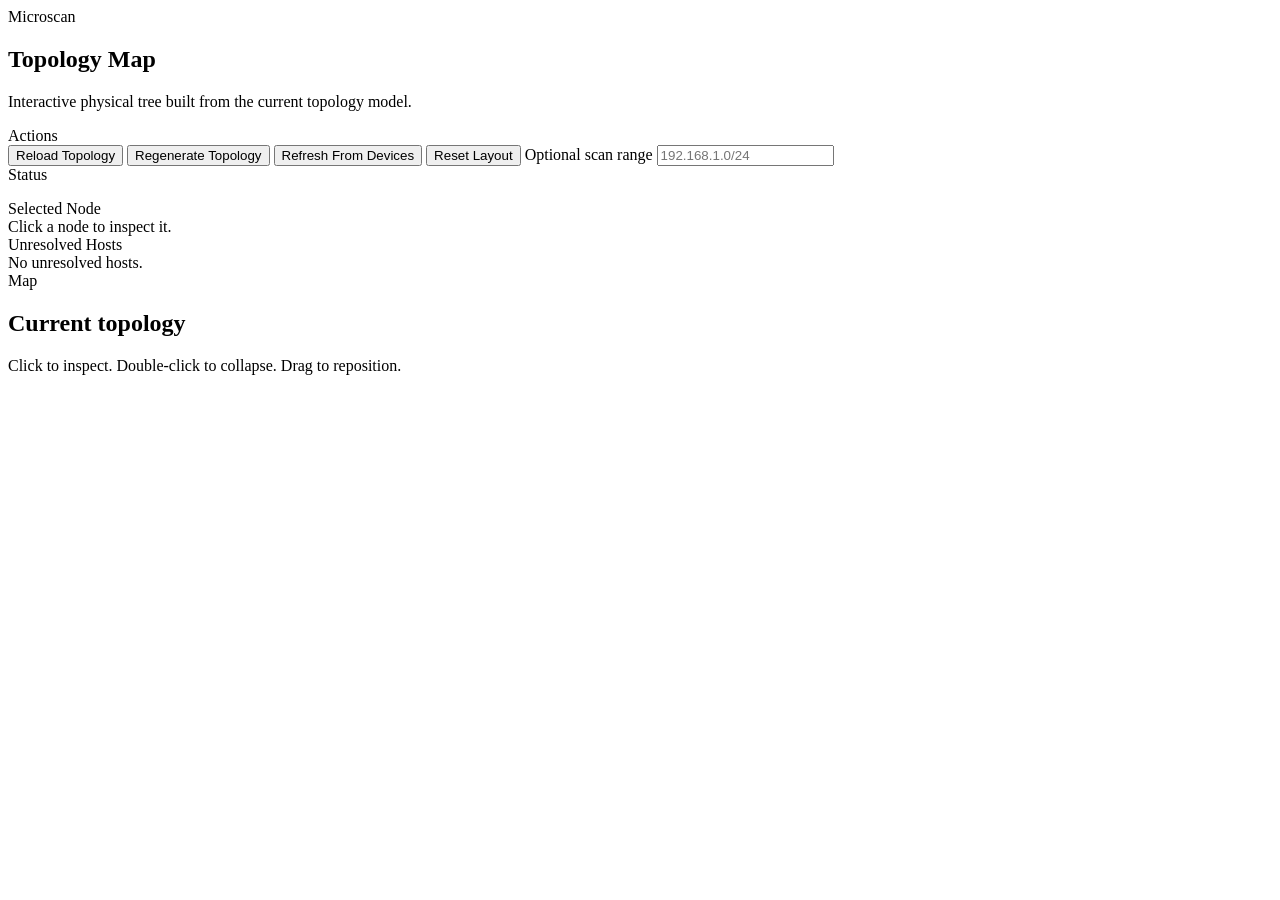
==== web/index.html @ 5aa2bfa3 "Add browser topology viewer with persisted layout Serve a local browser UI from the Phase 2 API serv" ====
<!DOCTYPE html>
<html lang="en">
<head>
  <meta charset="utf-8">
  <meta name="viewport" content="width=device-width, initial-scale=1">
  <title>Microscan Topology</title>
  <link rel="stylesheet" href="/styles.css">
</head>
<body>
  <div class="shell">
    <aside class="sidebar">
      <div class="brand">
        <div class="eyebrow">Microscan</div>
        <h1>Topology Map</h1>
        <p class="lede">Interactive physical tree built from the current topology model.</p>
      </div>

      <section class="panel actions">
        <div class="panel-title">Actions</div>
        <button id="refresh-topology" type="button">Reload Topology</button>
        <button id="generate-topology" type="button">Regenerate Topology</button>
        <button id="scan-network" type="button">Refresh From Devices</button>
        <button id="reset-layout" type="button">Reset Layout</button>
        <label class="field">
          <span>Optional scan range</span>
          <input id="scan-range" type="text" placeholder="192.168.1.0/24">
        </label>
      </section>

      <section class="panel status">
        <div class="panel-title">Status</div>
        <dl id="status-grid" class="status-grid"></dl>
      </section>

      <section class="panel details">
        <div class="panel-title">Selected Node</div>
        <div id="node-details" class="details-body">Click a node to inspect it.</div>
      </section>

      <section class="panel unresolved">
        <div class="panel-title">Unresolved Hosts</div>
        <div id="unresolved-hosts" class="unresolved-list">No unresolved hosts.</div>
      </section>
    </aside>

    <main class="workspace">
      <div class="workspace-header">
        <div>
          <div class="eyebrow">Map</div>
          <h2 id="map-title">Current topology</h2>
        </div>
        <div class="hint">Click to inspect. Double-click to collapse. Drag to reposition.</div>
      </div>

      <div id="canvas-wrapper" class="canvas-wrapper">
        <svg id="edge-layer" class="edge-layer"></svg>
        <div id="node-layer" class="node-layer"></div>
      </div>
    </main>
  </div>

  <script src="/app.js"></script>
</body>
</html>
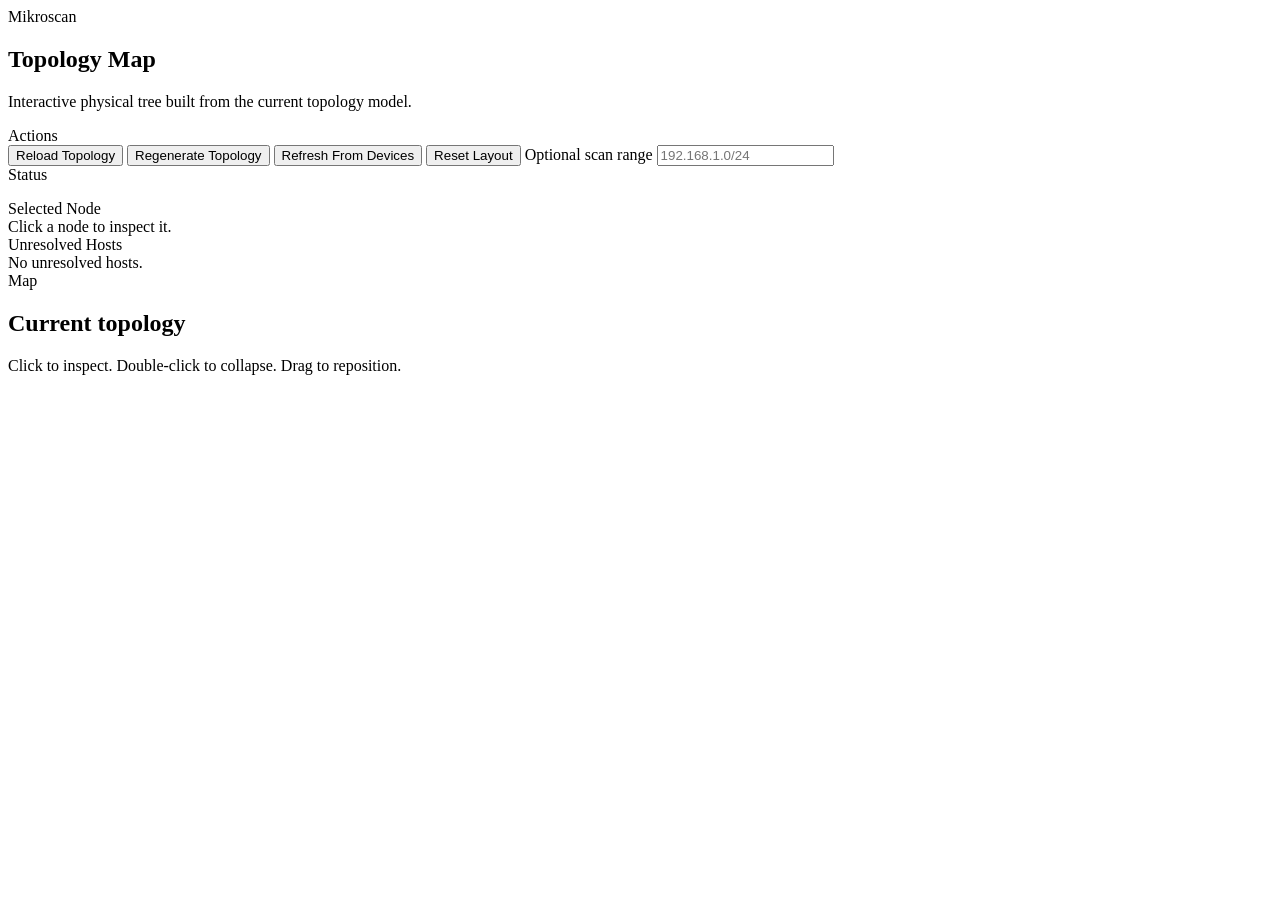
==== commit dbeb2ab0: "Add Mikroscan Home Assistant integration Add a custom Home Assistant integration under custom_compon" ====
--- a/web/index.html
+++ b/web/index.html
@@ -3,14 +3,14 @@
 <head>
   <meta charset="utf-8">
   <meta name="viewport" content="width=device-width, initial-scale=1">
-  <title>Microscan Topology</title>
+  <title>Mikroscan Topology</title>
   <link rel="stylesheet" href="/styles.css">
 </head>
 <body>
   <div class="shell">
     <aside class="sidebar">
       <div class="brand">
-        <div class="eyebrow">Microscan</div>
+        <div class="eyebrow">Mikroscan</div>
         <h1>Topology Map</h1>
         <p class="lede">Interactive physical tree built from the current topology model.</p>
       </div>
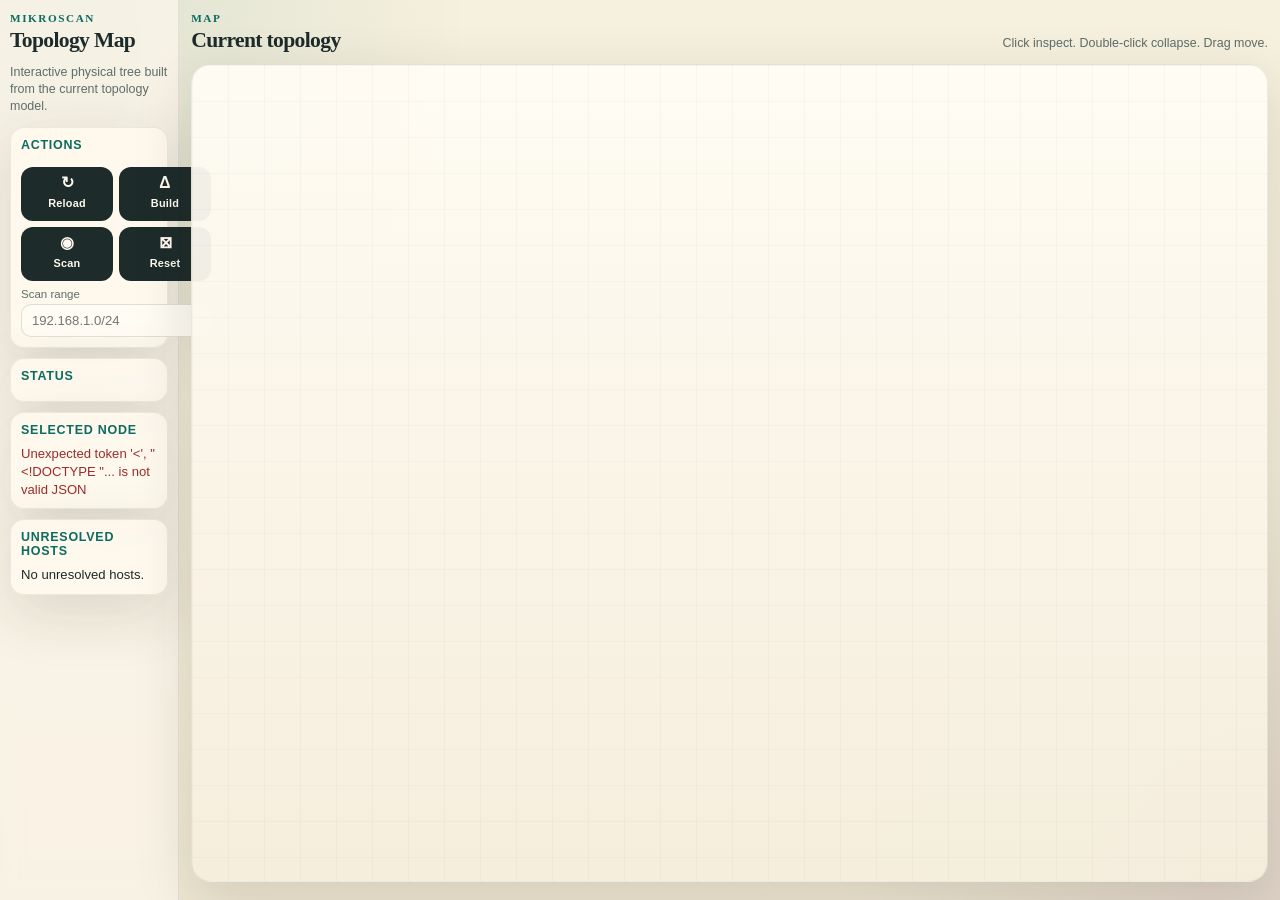
==== commit 9ed96fc4: "Compact topology UI layout Reduce the size of topology nodes and tighten the spacing in both the sta" ====
--- a/web/index.html
+++ b/web/index.html
@@ -4,7 +4,7 @@
   <meta charset="utf-8">
   <meta name="viewport" content="width=device-width, initial-scale=1">
   <title>Mikroscan Topology</title>
-  <link rel="stylesheet" href="/styles.css">
+  <link rel="stylesheet" href="styles.css">
 </head>
 <body>
   <div class="shell">
@@ -17,12 +17,26 @@
 
       <section class="panel actions">
         <div class="panel-title">Actions</div>
-        <button id="refresh-topology" type="button">Reload Topology</button>
-        <button id="generate-topology" type="button">Regenerate Topology</button>
-        <button id="scan-network" type="button">Refresh From Devices</button>
-        <button id="reset-layout" type="button">Reset Layout</button>
+        <div class="action-grid">
+          <button id="refresh-topology" class="icon-button" type="button" title="Reload topology" aria-label="Reload topology">
+            <span class="icon" aria-hidden="true">&#8635;</span>
+            <span class="button-label">Reload</span>
+          </button>
+          <button id="generate-topology" class="icon-button" type="button" title="Regenerate topology" aria-label="Regenerate topology">
+            <span class="icon" aria-hidden="true">&#916;</span>
+            <span class="button-label">Build</span>
+          </button>
+          <button id="scan-network" class="icon-button" type="button" title="Refresh from devices" aria-label="Refresh from devices">
+            <span class="icon" aria-hidden="true">&#9673;</span>
+            <span class="button-label">Scan</span>
+          </button>
+          <button id="reset-layout" class="icon-button" type="button" title="Reset layout" aria-label="Reset layout">
+            <span class="icon" aria-hidden="true">&#8864;</span>
+            <span class="button-label">Reset</span>
+          </button>
+        </div>
         <label class="field">
-          <span>Optional scan range</span>
+          <span>Scan range</span>
           <input id="scan-range" type="text" placeholder="192.168.1.0/24">
         </label>
       </section>
@@ -49,7 +63,7 @@
           <div class="eyebrow">Map</div>
           <h2 id="map-title">Current topology</h2>
         </div>
-        <div class="hint">Click to inspect. Double-click to collapse. Drag to reposition.</div>
+        <div class="hint">Click inspect. Double-click collapse. Drag move.</div>
       </div>
 
       <div id="canvas-wrapper" class="canvas-wrapper">
@@ -59,6 +73,6 @@
     </main>
   </div>
 
-  <script src="/app.js"></script>
+  <script src="app.js"></script>
 </body>
 </html>
--- a/web/styles.css
+++ b/web/styles.css
@@ -0,0 +1,364 @@
+:root {
+  --bg: #efe7d2;
+  --paper: rgba(255, 250, 238, 0.88);
+  --ink: #1d2b2a;
+  --muted: #5d6d68;
+  --line: rgba(29, 43, 42, 0.18);
+  --accent: #0d6b60;
+  --accent-soft: rgba(13, 107, 96, 0.12);
+  --device: #1b5e7a;
+  --interface: #8a4f21;
+  --host: #436b24;
+  --segment: #6b3f78;
+  --danger: #9b2c2c;
+  --shadow: 0 18px 60px rgba(33, 32, 27, 0.14);
+}
+
+* {
+  box-sizing: border-box;
+}
+
+html,
+body {
+  margin: 0;
+  min-height: 100%;
+  background:
+    radial-gradient(circle at top left, rgba(13, 107, 96, 0.12), transparent 30%),
+    radial-gradient(circle at bottom right, rgba(107, 63, 120, 0.12), transparent 28%),
+    linear-gradient(180deg, #f6f0de 0%, #efe7d2 100%);
+  color: var(--ink);
+  font-family: Georgia, "Times New Roman", serif;
+}
+
+body {
+  min-height: 100vh;
+}
+
+.shell {
+  display: grid;
+  grid-template-columns: clamp(160px, 14vw, 220px) minmax(0, 1fr);
+  min-height: 100vh;
+}
+
+.sidebar {
+  padding: 12px 10px;
+  border-right: 1px solid rgba(29, 43, 42, 0.08);
+  background: rgba(250, 245, 234, 0.82);
+  backdrop-filter: blur(10px);
+}
+
+.workspace {
+  padding: 12px;
+  min-width: 0;
+}
+
+.brand h1,
+.workspace-header h2 {
+  margin: 0;
+  font-size: 1.35rem;
+  line-height: 1;
+  letter-spacing: -0.03em;
+}
+
+.lede,
+.hint,
+.panel,
+.status-grid,
+.details-body,
+.unresolved-list,
+button,
+input {
+  font-family: "Trebuchet MS", "Lucida Sans Unicode", "Lucida Grande", sans-serif;
+}
+
+.eyebrow {
+  margin-bottom: 6px;
+  color: var(--accent);
+  font-size: 0.7rem;
+  font-weight: 700;
+  text-transform: uppercase;
+  letter-spacing: 0.14em;
+}
+
+.lede,
+.hint {
+  color: var(--muted);
+  line-height: 1.35;
+  font-size: 0.78rem;
+}
+
+.panel {
+  margin-top: 10px;
+  padding: 10px;
+  background: var(--paper);
+  border: 1px solid rgba(29, 43, 42, 0.08);
+  border-radius: 14px;
+  box-shadow: var(--shadow);
+}
+
+.panel-title {
+  margin-bottom: 8px;
+  font-size: 0.78rem;
+  font-weight: 700;
+  color: var(--accent);
+  letter-spacing: 0.06em;
+  text-transform: uppercase;
+}
+
+.actions {
+  display: grid;
+  gap: 7px;
+}
+
+.action-grid {
+  display: grid;
+  grid-template-columns: repeat(2, minmax(0, 1fr));
+  gap: 6px;
+}
+
+button {
+  border: 0;
+  border-radius: 12px;
+  padding: 8px 10px;
+  background: var(--ink);
+  color: #fff9f0;
+  font-size: 0.76rem;
+  font-weight: 700;
+  cursor: pointer;
+  transition: transform 120ms ease, opacity 120ms ease, background 120ms ease;
+}
+
+.icon-button {
+  display: inline-grid;
+  justify-items: center;
+  gap: 3px;
+  min-height: 54px;
+  text-align: center;
+}
+
+.icon-button .icon {
+  font-size: 0.98rem;
+  line-height: 1;
+}
+
+.icon-button .button-label {
+  font-size: 0.68rem;
+  letter-spacing: 0.02em;
+}
+
+button:hover {
+  transform: translateY(-1px);
+}
+
+button:disabled {
+  opacity: 0.55;
+  cursor: not-allowed;
+  transform: none;
+}
+
+.field {
+  display: grid;
+  gap: 4px;
+  font-size: 0.72rem;
+  color: var(--muted);
+}
+
+input {
+  border: 1px solid rgba(29, 43, 42, 0.14);
+  border-radius: 10px;
+  padding: 8px 10px;
+  background: rgba(255, 252, 244, 0.92);
+  color: var(--ink);
+  font-size: 0.82rem;
+}
+
+.status-grid {
+  display: grid;
+  grid-template-columns: max-content 1fr;
+  gap: 6px 10px;
+  margin: 0;
+  font-size: 0.82rem;
+}
+
+.status-grid dt {
+  color: var(--muted);
+  font-weight: 700;
+}
+
+.status-grid dd {
+  margin: 0;
+}
+
+.details-body,
+.unresolved-list {
+  color: var(--ink);
+  line-height: 1.35;
+  font-size: 0.82rem;
+}
+
+.details-body dl {
+  display: grid;
+  grid-template-columns: max-content 1fr;
+  gap: 6px 10px;
+  margin: 0;
+}
+
+.details-body dt {
+  color: var(--muted);
+  font-weight: 700;
+}
+
+.details-body dd {
+  margin: 0;
+  word-break: break-word;
+}
+
+.unresolved-list ul {
+  margin: 0;
+  padding-left: 16px;
+}
+
+.workspace-header {
+  display: flex;
+  justify-content: space-between;
+  align-items: end;
+  gap: 12px;
+  margin-bottom: 12px;
+}
+
+.canvas-wrapper {
+  position: relative;
+  overflow: auto;
+  height: calc(100vh - 82px);
+  border: 1px solid rgba(29, 43, 42, 0.08);
+  border-radius: 20px;
+  background:
+    linear-gradient(90deg, rgba(29, 43, 42, 0.03) 1px, transparent 1px),
+    linear-gradient(rgba(29, 43, 42, 0.03) 1px, transparent 1px),
+    linear-gradient(180deg, rgba(255, 252, 244, 0.95), rgba(245, 238, 221, 0.95));
+  background-size: 36px 36px, 36px 36px, auto;
+  box-shadow: var(--shadow);
+}
+
+.edge-layer,
+.node-layer {
+  position: absolute;
+  inset: 0;
+}
+
+.edge-layer {
+  overflow: visible;
+  pointer-events: none;
+}
+
+.edge-line {
+  stroke: var(--line);
+  stroke-width: 2;
+  fill: none;
+}
+
+.node-layer {
+  pointer-events: none;
+}
+
+.topology-node {
+  position: absolute;
+  min-width: 132px;
+  max-width: 190px;
+  padding: 7px 9px;
+  border-radius: 12px;
+  border: 1px solid rgba(29, 43, 42, 0.08);
+  background: rgba(255, 251, 242, 0.94);
+  box-shadow: 0 7px 20px rgba(29, 43, 42, 0.1);
+  cursor: grab;
+  pointer-events: auto;
+  user-select: none;
+}
+
+.topology-node.selected {
+  outline: 2px solid rgba(13, 107, 96, 0.24);
+}
+
+.topology-node.collapsed {
+  opacity: 0.84;
+}
+
+.topology-node.device {
+  border-left: 6px solid var(--device);
+}
+
+.topology-node.interface {
+  border-left: 6px solid var(--interface);
+}
+
+.topology-node.host {
+  border-left: 6px solid var(--host);
+}
+
+.topology-node.segment {
+  border-left: 6px solid var(--segment);
+}
+
+.node-kind {
+  margin-bottom: 2px;
+  color: var(--muted);
+  font-size: 0.6rem;
+  font-weight: 700;
+  text-transform: uppercase;
+  letter-spacing: 0.09em;
+}
+
+.node-label {
+  font-size: 0.8rem;
+  font-weight: 700;
+  line-height: 1.2;
+  word-break: break-word;
+}
+
+.node-meta {
+  margin-top: 4px;
+  color: var(--muted);
+  font-size: 0.68rem;
+  line-height: 1.2;
+  word-break: break-word;
+}
+
+.pill {
+  display: inline-flex;
+  align-items: center;
+  margin: 3px 5px 0 0;
+  padding: 2px 6px;
+  border-radius: 999px;
+  background: var(--accent-soft);
+  color: var(--accent);
+  font-size: 0.64rem;
+  font-weight: 700;
+}
+
+.error {
+  color: var(--danger);
+}
+
+@media (max-width: 1080px) {
+  .shell {
+    grid-template-columns: 1fr;
+  }
+
+  .sidebar {
+    border-right: 0;
+    border-bottom: 1px solid rgba(29, 43, 42, 0.08);
+  }
+
+  .workspace {
+    padding-top: 18px;
+  }
+
+  .workspace-header {
+    flex-direction: column;
+    align-items: start;
+  }
+
+  .canvas-wrapper {
+    height: 72vh;
+  }
+}
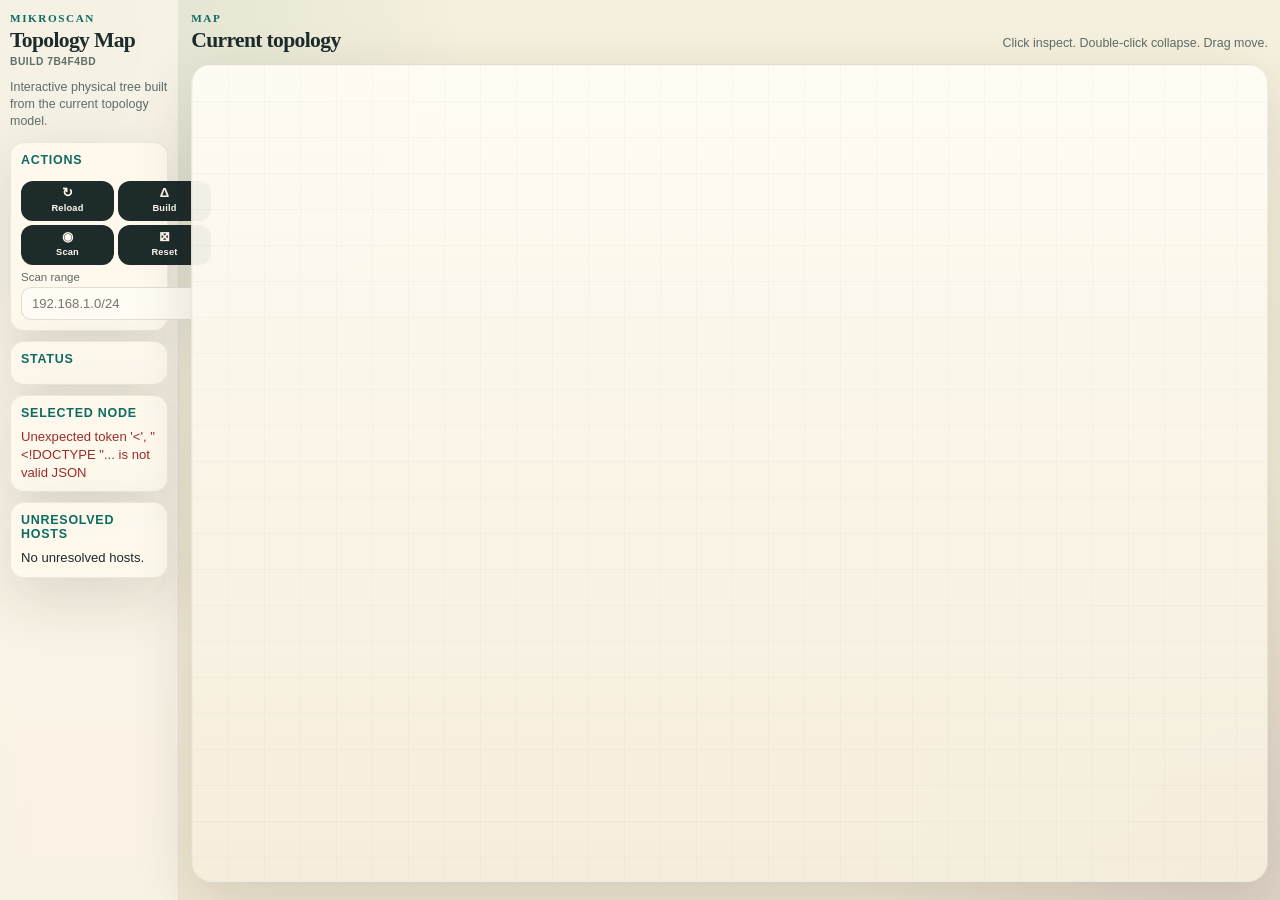
==== commit 9a2ccd82: "Show bundled UI build id Display the previous commit id under the topology title in both the standal" ====
--- a/web/index.html
+++ b/web/index.html
@@ -12,6 +12,7 @@
       <div class="brand">
         <div class="eyebrow">Mikroscan</div>
         <h1>Topology Map</h1>
+        <div class="build-id">build 7b4f4bd</div>
         <p class="lede">Interactive physical tree built from the current topology model.</p>
       </div>
 
--- a/web/styles.css
+++ b/web/styles.css
@@ -60,6 +60,16 @@
   letter-spacing: -0.03em;
 }
 
+.build-id {
+  margin-top: 4px;
+  color: var(--muted);
+  font-family: "Trebuchet MS", "Lucida Sans Unicode", "Lucida Grande", sans-serif;
+  font-size: 0.64rem;
+  font-weight: 700;
+  letter-spacing: 0.05em;
+  text-transform: uppercase;
+}
+
 .lede,
 .hint,
 .panel,
@@ -107,13 +117,13 @@
 
 .actions {
   display: grid;
-  gap: 7px;
+  gap: 6px;
 }
 
 .action-grid {
   display: grid;
   grid-template-columns: repeat(2, minmax(0, 1fr));
-  gap: 6px;
+  gap: 4px;
 }
 
 button {
@@ -131,19 +141,21 @@
 .icon-button {
   display: inline-grid;
   justify-items: center;
-  gap: 3px;
-  min-height: 54px;
+  gap: 2px;
+  min-height: 40px;
+  padding: 5px 6px;
   text-align: center;
 }
 
 .icon-button .icon {
-  font-size: 0.98rem;
+  font-size: 0.82rem;
   line-height: 1;
 }
 
 .icon-button .button-label {
-  font-size: 0.68rem;
+  font-size: 0.58rem;
   letter-spacing: 0.02em;
+  line-height: 1;
 }
 
 button:hover {
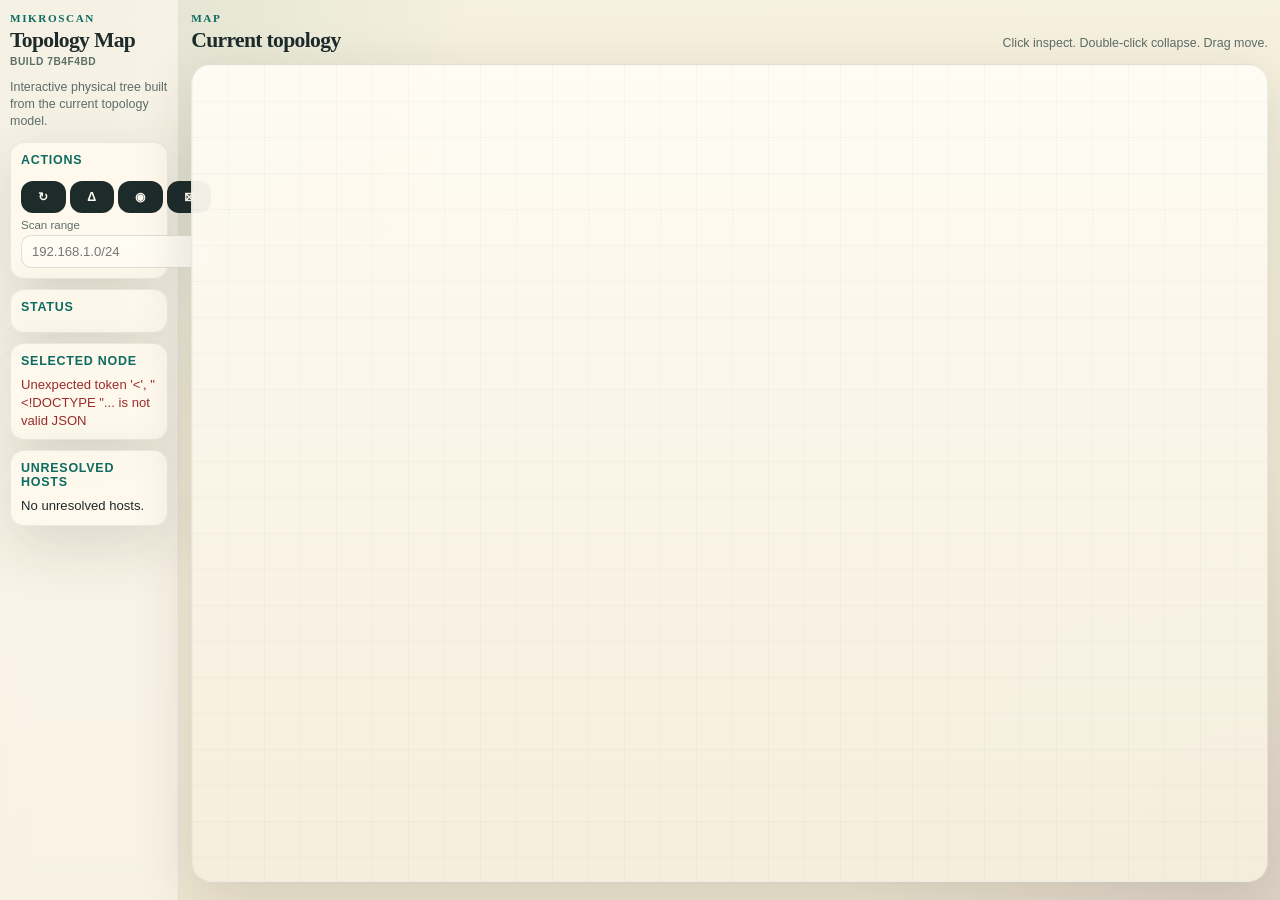
==== commit bb5b328b: "Compress sidebar action buttons Switch the standalone and add-on sidebar controls to compact icon-on" ====
--- a/web/index.html
+++ b/web/index.html
@@ -21,19 +21,15 @@
         <div class="action-grid">
           <button id="refresh-topology" class="icon-button" type="button" title="Reload topology" aria-label="Reload topology">
             <span class="icon" aria-hidden="true">&#8635;</span>
-            <span class="button-label">Reload</span>
           </button>
           <button id="generate-topology" class="icon-button" type="button" title="Regenerate topology" aria-label="Regenerate topology">
             <span class="icon" aria-hidden="true">&#916;</span>
-            <span class="button-label">Build</span>
           </button>
           <button id="scan-network" class="icon-button" type="button" title="Refresh from devices" aria-label="Refresh from devices">
             <span class="icon" aria-hidden="true">&#9673;</span>
-            <span class="button-label">Scan</span>
           </button>
           <button id="reset-layout" class="icon-button" type="button" title="Reset layout" aria-label="Reset layout">
             <span class="icon" aria-hidden="true">&#8864;</span>
-            <span class="button-label">Reset</span>
           </button>
         </div>
         <label class="field">
--- a/web/styles.css
+++ b/web/styles.css
@@ -122,7 +122,7 @@
 
 .action-grid {
   display: grid;
-  grid-template-columns: repeat(2, minmax(0, 1fr));
+  grid-template-columns: repeat(4, minmax(0, 1fr));
   gap: 4px;
 }
 
@@ -139,22 +139,17 @@
 }
 
 .icon-button {
-  display: inline-grid;
+  display: inline-flex;
+  align-items: center;
+  justify-content: center;
   justify-items: center;
-  gap: 2px;
-  min-height: 40px;
-  padding: 5px 6px;
+  min-height: 32px;
+  padding: 4px;
   text-align: center;
 }
 
 .icon-button .icon {
-  font-size: 0.82rem;
-  line-height: 1;
-}
-
-.icon-button .button-label {
-  font-size: 0.58rem;
-  letter-spacing: 0.02em;
+  font-size: 0.78rem;
   line-height: 1;
 }
 
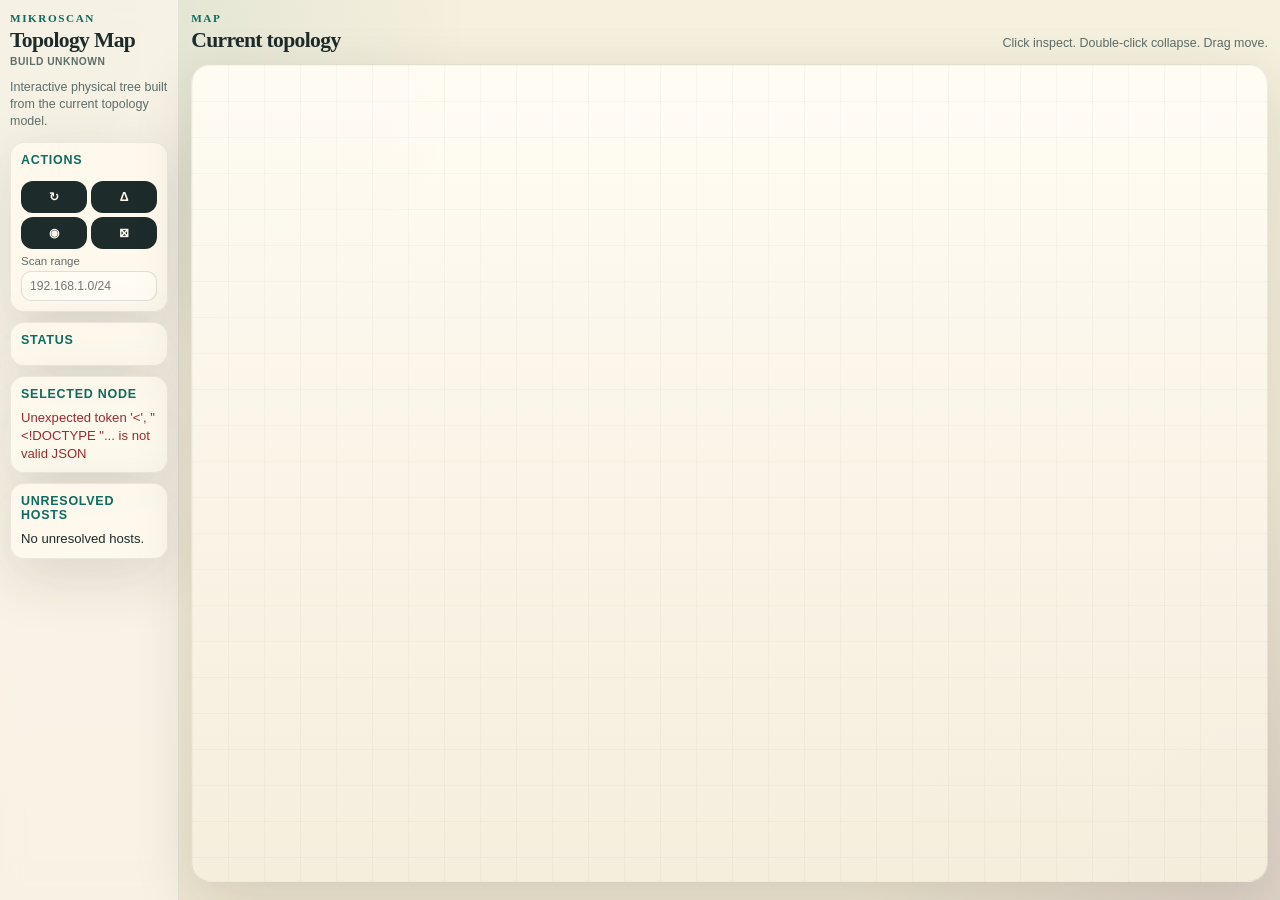
==== commit ccc19ee1: "Automate UI build id updates Replace the hardcoded web build marker with a build id served by the ba" ====
--- a/web/index.html
+++ b/web/index.html
@@ -12,7 +12,7 @@
       <div class="brand">
         <div class="eyebrow">Mikroscan</div>
         <h1>Topology Map</h1>
-        <div class="build-id">build 7b4f4bd</div>
+        <div id="build-id" class="build-id">build unknown</div>
         <p class="lede">Interactive physical tree built from the current topology model.</p>
       </div>
 
--- a/web/styles.css
+++ b/web/styles.css
@@ -118,12 +118,14 @@
 .actions {
   display: grid;
   gap: 6px;
+  width: 100%;
 }
 
 .action-grid {
   display: grid;
-  grid-template-columns: repeat(4, minmax(0, 1fr));
+  grid-template-columns: repeat(2, minmax(0, 1fr));
   gap: 4px;
+  width: 100%;
 }
 
 button {
@@ -168,15 +170,19 @@
   gap: 4px;
   font-size: 0.72rem;
   color: var(--muted);
+  width: 100%;
 }
 
 input {
+  display: block;
+  width: 100%;
+  max-width: 100%;
   border: 1px solid rgba(29, 43, 42, 0.14);
   border-radius: 10px;
-  padding: 8px 10px;
+  padding: 7px 8px;
   background: rgba(255, 252, 244, 0.92);
   color: var(--ink);
-  font-size: 0.82rem;
+  font-size: 0.76rem;
 }
 
 .status-grid {
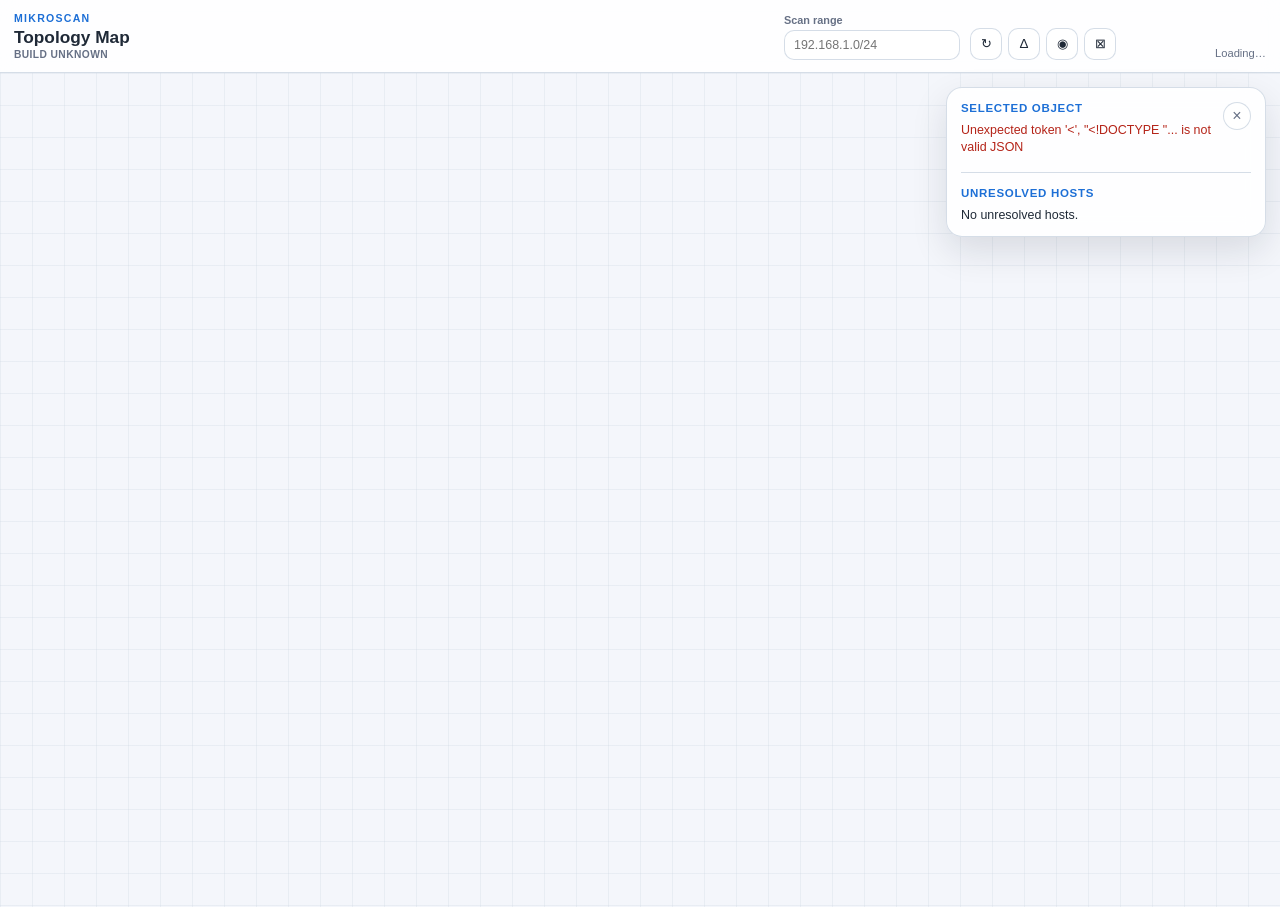
==== commit ba128dec: "Rework topology web presentation Replace the sidebar-heavy topology view with a map-first layout bui" ====
--- a/web/index.html
+++ b/web/index.html
@@ -7,18 +7,21 @@
   <link rel="stylesheet" href="styles.css">
 </head>
 <body>
-  <div class="shell">
-    <aside class="sidebar">
-      <div class="brand">
+  <div class="app-shell">
+    <header class="topbar">
+      <div class="title-block">
         <div class="eyebrow">Mikroscan</div>
-        <h1>Topology Map</h1>
+        <h1 id="map-title">Topology Map</h1>
         <div id="build-id" class="build-id">build unknown</div>
-        <p class="lede">Interactive physical tree built from the current topology model.</p>
       </div>
 
-      <section class="panel actions">
-        <div class="panel-title">Actions</div>
-        <div class="action-grid">
+      <div class="topbar-controls">
+        <label class="scan-field">
+          <span>Scan range</span>
+          <input id="scan-range" type="text" placeholder="192.168.1.0/24">
+        </label>
+
+        <div class="action-row">
           <button id="refresh-topology" class="icon-button" type="button" title="Reload topology" aria-label="Reload topology">
             <span class="icon" aria-hidden="true">&#8635;</span>
           </button>
@@ -32,41 +35,31 @@
             <span class="icon" aria-hidden="true">&#8864;</span>
           </button>
         </div>
-        <label class="field">
-          <span>Scan range</span>
-          <input id="scan-range" type="text" placeholder="192.168.1.0/24">
-        </label>
-      </section>
 
-      <section class="panel status">
-        <div class="panel-title">Status</div>
-        <dl id="status-grid" class="status-grid"></dl>
-      </section>
+        <div id="status-summary" class="status-summary">Loading…</div>
+      </div>
+    </header>
 
-      <section class="panel details">
-        <div class="panel-title">Selected Node</div>
-        <div id="node-details" class="details-body">Click a node to inspect it.</div>
-      </section>
-
-      <section class="panel unresolved">
-        <div class="panel-title">Unresolved Hosts</div>
-        <div id="unresolved-hosts" class="unresolved-list">No unresolved hosts.</div>
-      </section>
-    </aside>
-
-    <main class="workspace">
-      <div class="workspace-header">
-        <div>
-          <div class="eyebrow">Map</div>
-          <h2 id="map-title">Current topology</h2>
-        </div>
-        <div class="hint">Click inspect. Double-click collapse. Drag move.</div>
+    <main class="map-shell">
+      <div id="canvas-wrapper" class="canvas-wrapper">
+        <svg id="edge-layer" class="edge-layer"></svg>
+        <div id="edge-label-layer" class="edge-label-layer"></div>
+        <div id="node-layer" class="node-layer"></div>
       </div>
 
-      <div id="canvas-wrapper" class="canvas-wrapper">
-        <svg id="edge-layer" class="edge-layer"></svg>
-        <div id="node-layer" class="node-layer"></div>
-      </div>
+      <aside id="details-drawer" class="details-drawer">
+        <button id="close-drawer" class="drawer-close" type="button" aria-label="Close details drawer">&times;</button>
+
+        <section class="drawer-section">
+          <div class="drawer-title">Selected Object</div>
+          <div id="node-details" class="details-body">Click a node to inspect it.</div>
+        </section>
+
+        <section class="drawer-section">
+          <div class="drawer-title">Unresolved Hosts</div>
+          <div id="unresolved-hosts" class="unresolved-list">No unresolved hosts.</div>
+        </section>
+      </aside>
     </main>
   </div>
 
--- a/web/styles.css
+++ b/web/styles.css
@@ -1,17 +1,17 @@
 :root {
-  --bg: #efe7d2;
-  --paper: rgba(255, 250, 238, 0.88);
-  --ink: #1d2b2a;
-  --muted: #5d6d68;
-  --line: rgba(29, 43, 42, 0.18);
-  --accent: #0d6b60;
-  --accent-soft: rgba(13, 107, 96, 0.12);
-  --device: #1b5e7a;
-  --interface: #8a4f21;
-  --host: #436b24;
-  --segment: #6b3f78;
-  --danger: #9b2c2c;
-  --shadow: 0 18px 60px rgba(33, 32, 27, 0.14);
+  --app-bg: var(--lovelace-background, #f4f6fb);
+  --surface: var(--card-background-color, rgba(255, 255, 255, 0.96));
+  --surface-strong: var(--ha-card-background, #ffffff);
+  --ink: var(--primary-text-color, #1f2937);
+  --muted: var(--secondary-text-color, #667085);
+  --line: color-mix(in srgb, var(--divider-color, #cfd8e3) 86%, transparent);
+  --accent: var(--primary-color, #1d6fd6);
+  --accent-soft: color-mix(in srgb, var(--primary-color, #1d6fd6) 16%, transparent);
+  --device: #2b6cb0;
+  --host: #4f8a3a;
+  --segment: #7a4ea3;
+  --logical: #b36b00;
+  --shadow: 0 14px 36px rgba(15, 23, 42, 0.12);
 }
 
 * {
@@ -22,191 +22,302 @@
 body {
   margin: 0;
   min-height: 100%;
-  background:
-    radial-gradient(circle at top left, rgba(13, 107, 96, 0.12), transparent 30%),
-    radial-gradient(circle at bottom right, rgba(107, 63, 120, 0.12), transparent 28%),
-    linear-gradient(180deg, #f6f0de 0%, #efe7d2 100%);
+  background: var(--app-bg);
   color: var(--ink);
-  font-family: Georgia, "Times New Roman", serif;
+  font-family: var(
+    --paper-font-body1_-_font-family,
+    "Segoe UI",
+    Roboto,
+    Arial,
+    sans-serif
+  );
 }
 
 body {
   min-height: 100vh;
 }
 
-.shell {
+.app-shell {
   display: grid;
-  grid-template-columns: clamp(160px, 14vw, 220px) minmax(0, 1fr);
+  grid-template-rows: auto minmax(0, 1fr);
   min-height: 100vh;
 }
 
-.sidebar {
-  padding: 12px 10px;
-  border-right: 1px solid rgba(29, 43, 42, 0.08);
-  background: rgba(250, 245, 234, 0.82);
-  backdrop-filter: blur(10px);
-}
-
-.workspace {
-  padding: 12px;
+.topbar {
+  display: flex;
+  justify-content: space-between;
+  align-items: end;
+  gap: 16px;
+  padding: 12px 14px;
+  border-bottom: 1px solid var(--line);
+  background: color-mix(in srgb, var(--surface) 88%, transparent);
+  backdrop-filter: blur(12px);
+}
+
+.title-block h1 {
+  margin: 0;
+  font-size: 1.08rem;
+  font-weight: 700;
+  line-height: 1.05;
+}
+
+.eyebrow {
+  margin-bottom: 4px;
+  color: var(--accent);
+  font-size: 0.66rem;
+  font-weight: 700;
+  letter-spacing: 0.12em;
+  text-transform: uppercase;
+}
+
+.build-id {
+  margin-top: 3px;
+  color: var(--muted);
+  font-size: 0.64rem;
+  font-weight: 700;
+  letter-spacing: 0.04em;
+  text-transform: uppercase;
+}
+
+.topbar-controls {
+  display: flex;
+  align-items: end;
+  gap: 10px;
   min-width: 0;
 }
 
-.brand h1,
-.workspace-header h2 {
-  margin: 0;
-  font-size: 1.35rem;
-  line-height: 1;
-  letter-spacing: -0.03em;
-}
-
-.build-id {
-  margin-top: 4px;
-  color: var(--muted);
-  font-family: "Trebuchet MS", "Lucida Sans Unicode", "Lucida Grande", sans-serif;
-  font-size: 0.64rem;
-  font-weight: 700;
-  letter-spacing: 0.05em;
-  text-transform: uppercase;
-}
-
-.lede,
-.hint,
-.panel,
-.status-grid,
-.details-body,
-.unresolved-list,
-button,
-input {
-  font-family: "Trebuchet MS", "Lucida Sans Unicode", "Lucida Grande", sans-serif;
-}
-
-.eyebrow {
-  margin-bottom: 6px;
-  color: var(--accent);
-  font-size: 0.7rem;
-  font-weight: 700;
-  text-transform: uppercase;
-  letter-spacing: 0.14em;
-}
-
-.lede,
-.hint {
-  color: var(--muted);
-  line-height: 1.35;
+.scan-field {
+  display: grid;
+  gap: 4px;
+  min-width: 170px;
+  color: var(--muted);
+  font-size: 0.68rem;
+  font-weight: 700;
+}
+
+.scan-field input {
+  width: 100%;
+  border: 1px solid var(--line);
+  border-radius: 10px;
+  padding: 7px 9px;
+  background: var(--surface-strong);
+  color: var(--ink);
   font-size: 0.78rem;
 }
 
-.panel {
-  margin-top: 10px;
-  padding: 10px;
-  background: var(--paper);
-  border: 1px solid rgba(29, 43, 42, 0.08);
-  border-radius: 14px;
-  box-shadow: var(--shadow);
-}
-
-.panel-title {
-  margin-bottom: 8px;
-  font-size: 0.78rem;
-  font-weight: 700;
-  color: var(--accent);
-  letter-spacing: 0.06em;
-  text-transform: uppercase;
-}
-
-.actions {
+.action-row {
   display: grid;
+  grid-template-columns: repeat(4, minmax(0, 1fr));
   gap: 6px;
-  width: 100%;
-}
-
-.action-grid {
-  display: grid;
-  grid-template-columns: repeat(2, minmax(0, 1fr));
-  gap: 4px;
-  width: 100%;
-}
-
-button {
-  border: 0;
-  border-radius: 12px;
-  padding: 8px 10px;
-  background: var(--ink);
-  color: #fff9f0;
-  font-size: 0.76rem;
-  font-weight: 700;
-  cursor: pointer;
-  transition: transform 120ms ease, opacity 120ms ease, background 120ms ease;
 }
 
 .icon-button {
   display: inline-flex;
   align-items: center;
   justify-content: center;
-  justify-items: center;
+  min-width: 32px;
   min-height: 32px;
-  padding: 4px;
-  text-align: center;
-}
-
-.icon-button .icon {
-  font-size: 0.78rem;
-  line-height: 1;
-}
-
-button:hover {
+  border: 1px solid var(--line);
+  border-radius: 10px;
+  background: var(--surface-strong);
+  color: var(--ink);
+  cursor: pointer;
+  transition: transform 120ms ease, background 120ms ease, border-color 120ms ease;
+}
+
+.icon-button:hover {
   transform: translateY(-1px);
-}
-
-button:disabled {
+  border-color: color-mix(in srgb, var(--accent) 45%, var(--line));
+  background: color-mix(in srgb, var(--accent) 9%, var(--surface-strong));
+}
+
+.icon-button:disabled {
   opacity: 0.55;
   cursor: not-allowed;
   transform: none;
 }
 
-.field {
-  display: grid;
+.icon {
+  font-size: 0.84rem;
+  line-height: 1;
+}
+
+.status-summary {
+  min-width: 140px;
+  color: var(--muted);
+  font-size: 0.7rem;
+  line-height: 1.25;
+  text-align: right;
+}
+
+.map-shell {
+  position: relative;
+  min-height: 0;
+}
+
+.canvas-wrapper {
+  position: relative;
+  overflow: auto;
+  height: calc(100vh - 66px);
+  background:
+    linear-gradient(90deg, color-mix(in srgb, var(--line) 36%, transparent) 1px, transparent 1px),
+    linear-gradient(color-mix(in srgb, var(--line) 36%, transparent) 1px, transparent 1px),
+    var(--app-bg);
+  background-size: 32px 32px, 32px 32px, auto;
+}
+
+.edge-layer,
+.edge-label-layer,
+.node-layer {
+  position: absolute;
+  inset: 0;
+}
+
+.edge-layer,
+.edge-label-layer {
+  pointer-events: none;
+}
+
+.edge-line {
+  stroke: color-mix(in srgb, var(--muted) 48%, transparent);
+  stroke-width: 2;
+  fill: none;
+}
+
+.edge-label {
+  position: absolute;
+  transform: translate(-50%, -50%);
+  padding: 3px 7px;
+  border: 1px solid var(--line);
+  border-radius: 999px;
+  background: color-mix(in srgb, var(--surface-strong) 92%, transparent);
+  color: var(--muted);
+  font-size: 0.63rem;
+  font-weight: 700;
+  letter-spacing: 0.01em;
+  white-space: nowrap;
+  box-shadow: 0 4px 10px rgba(15, 23, 42, 0.08);
+}
+
+.node-layer {
+  pointer-events: none;
+}
+
+.topology-node {
+  position: absolute;
+  min-width: 124px;
+  max-width: 180px;
+  padding: 7px 9px;
+  border: 1px solid var(--line);
+  border-left-width: 5px;
+  border-radius: 12px;
+  background: var(--surface-strong);
+  box-shadow: 0 6px 18px rgba(15, 23, 42, 0.1);
+  pointer-events: auto;
+  user-select: none;
+  cursor: grab;
+}
+
+.topology-node.selected {
+  outline: 2px solid color-mix(in srgb, var(--accent) 30%, transparent);
+}
+
+.topology-node.device { border-left-color: var(--device); }
+.topology-node.host { border-left-color: var(--host); }
+.topology-node.segment { border-left-color: var(--segment); }
+.topology-node.interface { border-left-color: var(--logical); }
+
+.node-kind {
+  margin-bottom: 2px;
+  color: var(--muted);
+  font-size: 0.56rem;
+  font-weight: 700;
+  text-transform: uppercase;
+  letter-spacing: 0.08em;
+}
+
+.node-label {
+  font-size: 0.8rem;
+  font-weight: 700;
+  line-height: 1.18;
+  word-break: break-word;
+}
+
+.node-meta {
+  display: flex;
+  flex-wrap: wrap;
   gap: 4px;
+  margin-top: 5px;
+}
+
+.pill {
+  display: inline-flex;
+  align-items: center;
+  padding: 2px 6px;
+  border-radius: 999px;
+  background: var(--accent-soft);
+  color: var(--accent);
+  font-size: 0.62rem;
+  font-weight: 700;
+}
+
+.details-drawer {
+  position: absolute;
+  top: 14px;
+  right: 14px;
+  width: min(320px, calc(100vw - 28px));
+  max-height: calc(100% - 28px);
+  overflow: auto;
+  padding: 14px 14px 12px;
+  border: 1px solid var(--line);
+  border-radius: 16px;
+  background: color-mix(in srgb, var(--surface) 94%, transparent);
+  box-shadow: var(--shadow);
+  backdrop-filter: blur(12px);
+  transform: translateX(calc(100% + 20px));
+  opacity: 0;
+  transition: transform 160ms ease, opacity 160ms ease;
+}
+
+.details-drawer.open {
+  transform: translateX(0);
+  opacity: 1;
+}
+
+.drawer-close {
+  position: sticky;
+  top: 0;
+  float: right;
+  width: 28px;
+  height: 28px;
+  border: 1px solid var(--line);
+  border-radius: 999px;
+  background: var(--surface-strong);
+  color: var(--muted);
+  font-size: 1rem;
+  cursor: pointer;
+}
+
+.drawer-section + .drawer-section {
+  margin-top: 16px;
+  padding-top: 14px;
+  border-top: 1px solid var(--line);
+}
+
+.drawer-title {
+  margin-bottom: 8px;
+  color: var(--accent);
   font-size: 0.72rem;
-  color: var(--muted);
-  width: 100%;
-}
-
-input {
-  display: block;
-  width: 100%;
-  max-width: 100%;
-  border: 1px solid rgba(29, 43, 42, 0.14);
-  border-radius: 10px;
-  padding: 7px 8px;
-  background: rgba(255, 252, 244, 0.92);
-  color: var(--ink);
-  font-size: 0.76rem;
-}
-
-.status-grid {
-  display: grid;
-  grid-template-columns: max-content 1fr;
-  gap: 6px 10px;
-  margin: 0;
-  font-size: 0.82rem;
-}
-
-.status-grid dt {
-  color: var(--muted);
-  font-weight: 700;
-}
-
-.status-grid dd {
-  margin: 0;
+  font-weight: 700;
+  letter-spacing: 0.06em;
+  text-transform: uppercase;
 }
 
 .details-body,
 .unresolved-list {
   color: var(--ink);
+  font-size: 0.78rem;
   line-height: 1.35;
-  font-size: 0.82rem;
 }
 
 .details-body dl {
@@ -231,147 +342,34 @@
   padding-left: 16px;
 }
 
-.workspace-header {
-  display: flex;
-  justify-content: space-between;
-  align-items: end;
-  gap: 12px;
-  margin-bottom: 12px;
-}
-
-.canvas-wrapper {
-  position: relative;
-  overflow: auto;
-  height: calc(100vh - 82px);
-  border: 1px solid rgba(29, 43, 42, 0.08);
-  border-radius: 20px;
-  background:
-    linear-gradient(90deg, rgba(29, 43, 42, 0.03) 1px, transparent 1px),
-    linear-gradient(rgba(29, 43, 42, 0.03) 1px, transparent 1px),
-    linear-gradient(180deg, rgba(255, 252, 244, 0.95), rgba(245, 238, 221, 0.95));
-  background-size: 36px 36px, 36px 36px, auto;
-  box-shadow: var(--shadow);
-}
-
-.edge-layer,
-.node-layer {
-  position: absolute;
-  inset: 0;
-}
-
-.edge-layer {
-  overflow: visible;
-  pointer-events: none;
-}
-
-.edge-line {
-  stroke: var(--line);
-  stroke-width: 2;
-  fill: none;
-}
-
-.node-layer {
-  pointer-events: none;
-}
-
-.topology-node {
-  position: absolute;
-  min-width: 132px;
-  max-width: 190px;
-  padding: 7px 9px;
-  border-radius: 12px;
-  border: 1px solid rgba(29, 43, 42, 0.08);
-  background: rgba(255, 251, 242, 0.94);
-  box-shadow: 0 7px 20px rgba(29, 43, 42, 0.1);
-  cursor: grab;
-  pointer-events: auto;
-  user-select: none;
-}
-
-.topology-node.selected {
-  outline: 2px solid rgba(13, 107, 96, 0.24);
-}
-
-.topology-node.collapsed {
-  opacity: 0.84;
-}
-
-.topology-node.device {
-  border-left: 6px solid var(--device);
-}
-
-.topology-node.interface {
-  border-left: 6px solid var(--interface);
-}
-
-.topology-node.host {
-  border-left: 6px solid var(--host);
-}
-
-.topology-node.segment {
-  border-left: 6px solid var(--segment);
-}
-
-.node-kind {
-  margin-bottom: 2px;
-  color: var(--muted);
-  font-size: 0.6rem;
-  font-weight: 700;
-  text-transform: uppercase;
-  letter-spacing: 0.09em;
-}
-
-.node-label {
-  font-size: 0.8rem;
-  font-weight: 700;
-  line-height: 1.2;
-  word-break: break-word;
-}
-
-.node-meta {
-  margin-top: 4px;
-  color: var(--muted);
-  font-size: 0.68rem;
-  line-height: 1.2;
-  word-break: break-word;
-}
-
-.pill {
-  display: inline-flex;
-  align-items: center;
-  margin: 3px 5px 0 0;
-  padding: 2px 6px;
-  border-radius: 999px;
-  background: var(--accent-soft);
-  color: var(--accent);
-  font-size: 0.64rem;
-  font-weight: 700;
-}
-
 .error {
-  color: var(--danger);
-}
-
-@media (max-width: 1080px) {
-  .shell {
-    grid-template-columns: 1fr;
-  }
-
-  .sidebar {
-    border-right: 0;
-    border-bottom: 1px solid rgba(29, 43, 42, 0.08);
-  }
-
-  .workspace {
-    padding-top: 18px;
-  }
-
-  .workspace-header {
+  color: #b42318;
+}
+
+@media (max-width: 900px) {
+  .topbar {
     flex-direction: column;
-    align-items: start;
+    align-items: stretch;
+  }
+
+  .topbar-controls {
+    align-items: stretch;
+    flex-wrap: wrap;
+  }
+
+  .status-summary {
+    text-align: left;
   }
 
   .canvas-wrapper {
-    height: 72vh;
-  }
-}
+    height: calc(100vh - 136px);
+  }
+
+  .details-drawer {
+    top: auto;
+    right: 10px;
+    bottom: 10px;
+    width: min(360px, calc(100vw - 20px));
+    max-height: min(58vh, calc(100% - 20px));
+  }
+}
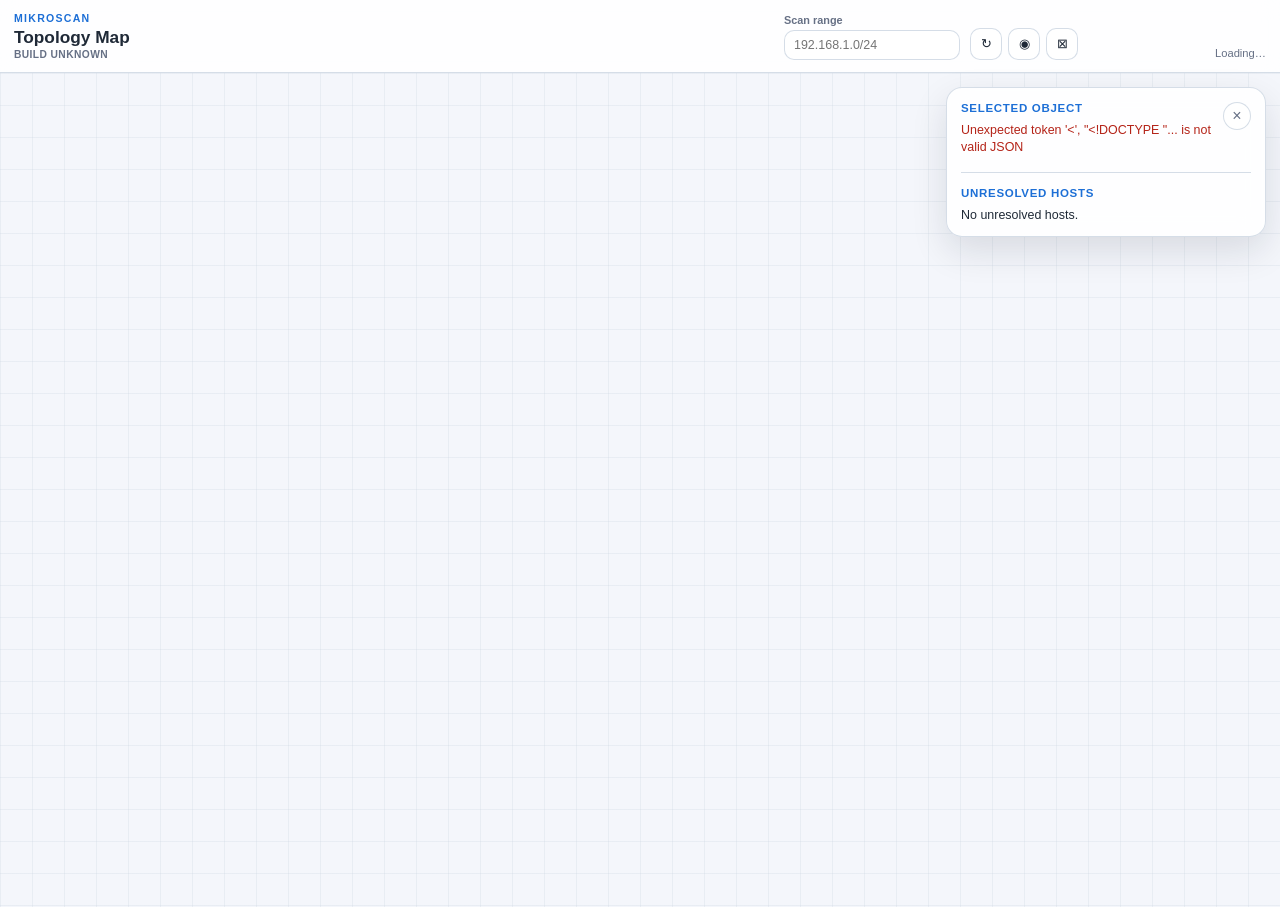
==== commit 9c00d5e2: "Refine scan range defaults and remove debug controls Use the configured default scan range in the we" ====
--- a/web/index.html
+++ b/web/index.html
@@ -24,9 +24,6 @@
         <div class="action-row">
           <button id="refresh-topology" class="icon-button" type="button" title="Reload topology" aria-label="Reload topology">
             <span class="icon" aria-hidden="true">&#8635;</span>
-          </button>
-          <button id="generate-topology" class="icon-button" type="button" title="Regenerate topology" aria-label="Regenerate topology">
-            <span class="icon" aria-hidden="true">&#916;</span>
           </button>
           <button id="scan-network" class="icon-button" type="button" title="Refresh from devices" aria-label="Refresh from devices">
             <span class="icon" aria-hidden="true">&#9673;</span>
--- a/web/styles.css
+++ b/web/styles.css
@@ -178,10 +178,16 @@
   pointer-events: none;
 }
 
+.edge-layer {
+  overflow: visible;
+}
+
 .edge-line {
   stroke: color-mix(in srgb, var(--muted) 48%, transparent);
   stroke-width: 2;
   fill: none;
+  stroke-linecap: round;
+  stroke-linejoin: round;
 }
 
 .edge-label {
@@ -205,14 +211,14 @@
 
 .topology-node {
   position: absolute;
-  min-width: 124px;
-  max-width: 180px;
+  width: 172px;
+  min-height: 54px;
   padding: 7px 9px;
   border: 1px solid var(--line);
   border-left-width: 5px;
   border-radius: 12px;
   background: var(--surface-strong);
-  box-shadow: 0 6px 18px rgba(15, 23, 42, 0.1);
+  box-shadow: none;
   pointer-events: auto;
   user-select: none;
   cursor: grab;
@@ -226,6 +232,12 @@
 .topology-node.host { border-left-color: var(--host); }
 .topology-node.segment { border-left-color: var(--segment); }
 .topology-node.interface { border-left-color: var(--logical); }
+.topology-node.offline {
+  opacity: 0.64;
+  border-color: color-mix(in srgb, var(--muted) 60%, var(--line));
+  border-left-color: var(--muted);
+  color: color-mix(in srgb, var(--ink) 72%, var(--muted));
+}
 
 .node-kind {
   margin-bottom: 2px;
